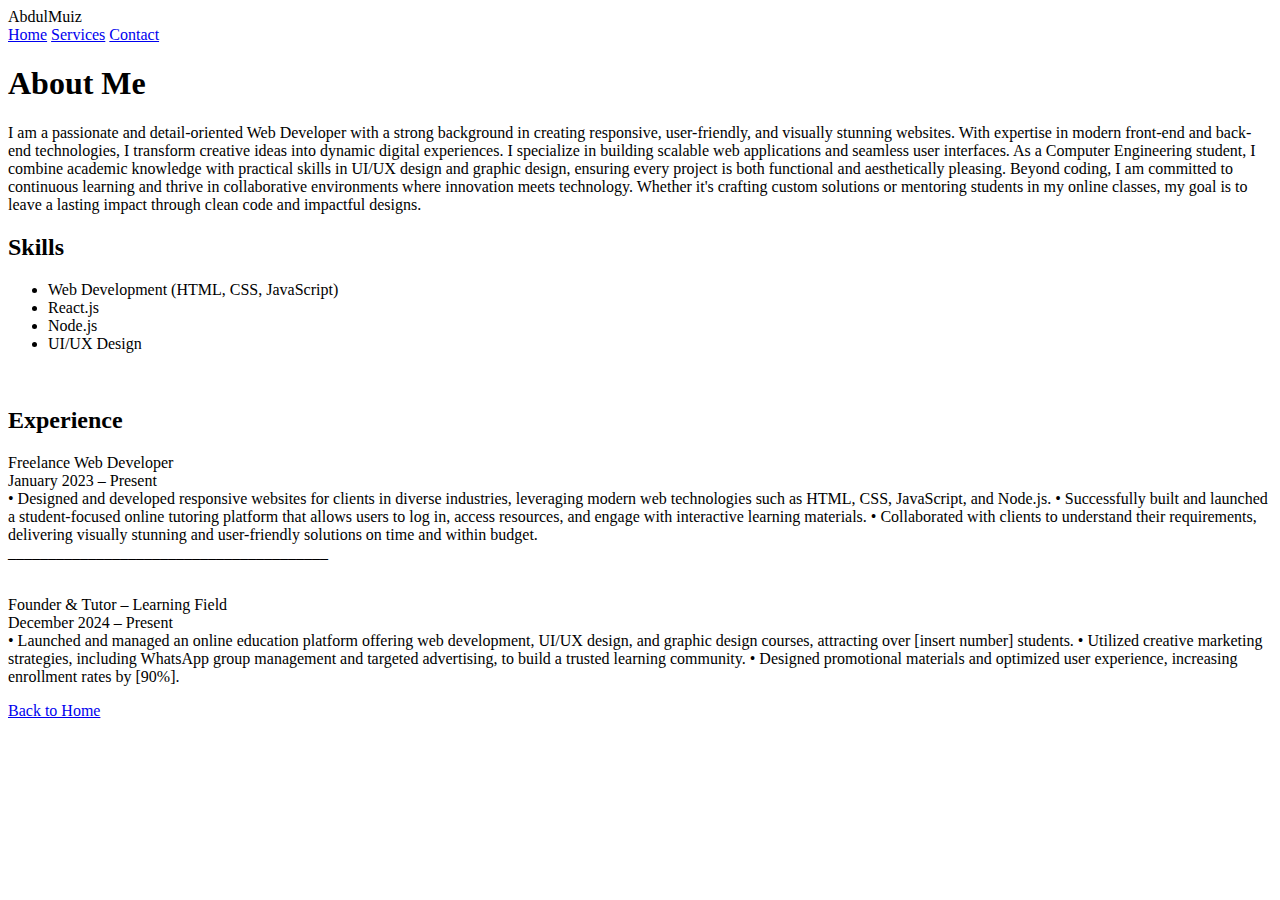
==== portfolio/about.html @ 683ee7f8 "Add files via upload" ====
<!DOCTYPE html>
<html lang="en">
<head>
    <meta charset="UTF-8">
    <meta name="viewport" content="width=device-width, initial-scale=1.0">
    <title>About Me - Abdul Muiz</title>
    <link rel="stylesheet" href="/css/style.css">
    <link href="https://fonts.googleapis.com/css2?family=Inter:wght@400;600;700&display=swap" rel="stylesheet">
</head>
<body>
    <!-- Navigation -->
    <nav class="navbar">
        <div class="container nav-content">
            <div class="logo">AbdulMuiz</div>
            <div class="nav-links">
                <a href="index.html">Home</a>
                <a href="index.html#services">Services</a>
                <a href="index.html#contact">Contact</a>
            </div>
        </div>
    </nav>

    <!-- Detailed About Section -->
    <section class="section">
        <div class="container">
            <div class="blur-container">
                <h1>About Me</h1>
                <div class="about-content">
                    <p>I am a passionate and detail-oriented Web Developer with a strong background in creating responsive, user-friendly, and visually stunning websites. With expertise in modern front-end and back-end technologies, I transform creative ideas into dynamic digital experiences.

                        I specialize in building scalable web applications and seamless user interfaces. As a Computer Engineering student, I combine academic knowledge with practical skills in UI/UX design and graphic design, ensuring every project is both functional and aesthetically pleasing.
                        
                        Beyond coding, I am committed to continuous learning and thrive in collaborative environments where innovation meets technology. Whether it's crafting custom solutions or mentoring students in my online classes, my goal is to leave a lasting impact through clean code and impactful designs.
                        </p>
                    <h2>Skills</h2>
                    <ul>
                        <li>Web Development (HTML, CSS, JavaScript)</li>
                        <li>React.js</li>
                        <li>Node.js</li>
                        <li>UI/UX Design</li>
                    </ul>
                    <img style="width: 80%; border-radius: 20px;" src="/image/plans-1867745_1920.jpg" alt="">
                    <h2>Experience</h2>
                    <p>Freelance Web Developer <br>
                        January 2023 – Present <br>
                        •	Designed and developed responsive websites for clients in diverse industries, leveraging modern web technologies such as HTML, CSS, JavaScript, and Node.js.
                        •	Successfully built and launched a student-focused online tutoring platform that allows users to log in, access resources, and engage with interactive learning materials.
                        •	Collaborated with clients to understand their requirements, delivering visually stunning and user-friendly solutions on time and within budget. <br>
                        ________________________________________ <br> <br>
                       <p> Founder & Tutor – Learning Field <br>
                        December 2024 – Present <br>
                        •	Launched and managed an online education platform offering web development, UI/UX design, and graphic design courses, attracting over [insert number] students.
                        •	Utilized creative marketing strategies, including WhatsApp group management and targeted advertising, to build a trusted learning community.
                        •	Designed promotional materials and optimized user experience, increasing enrollment rates by [90%].</p>
                        </p>
                    <a href="index.html" class="btn">Back to Home</a>
                </div>
            </div>
        </div>
    </section>

    <script src="/js/main.js"></script>
</body>
</html>
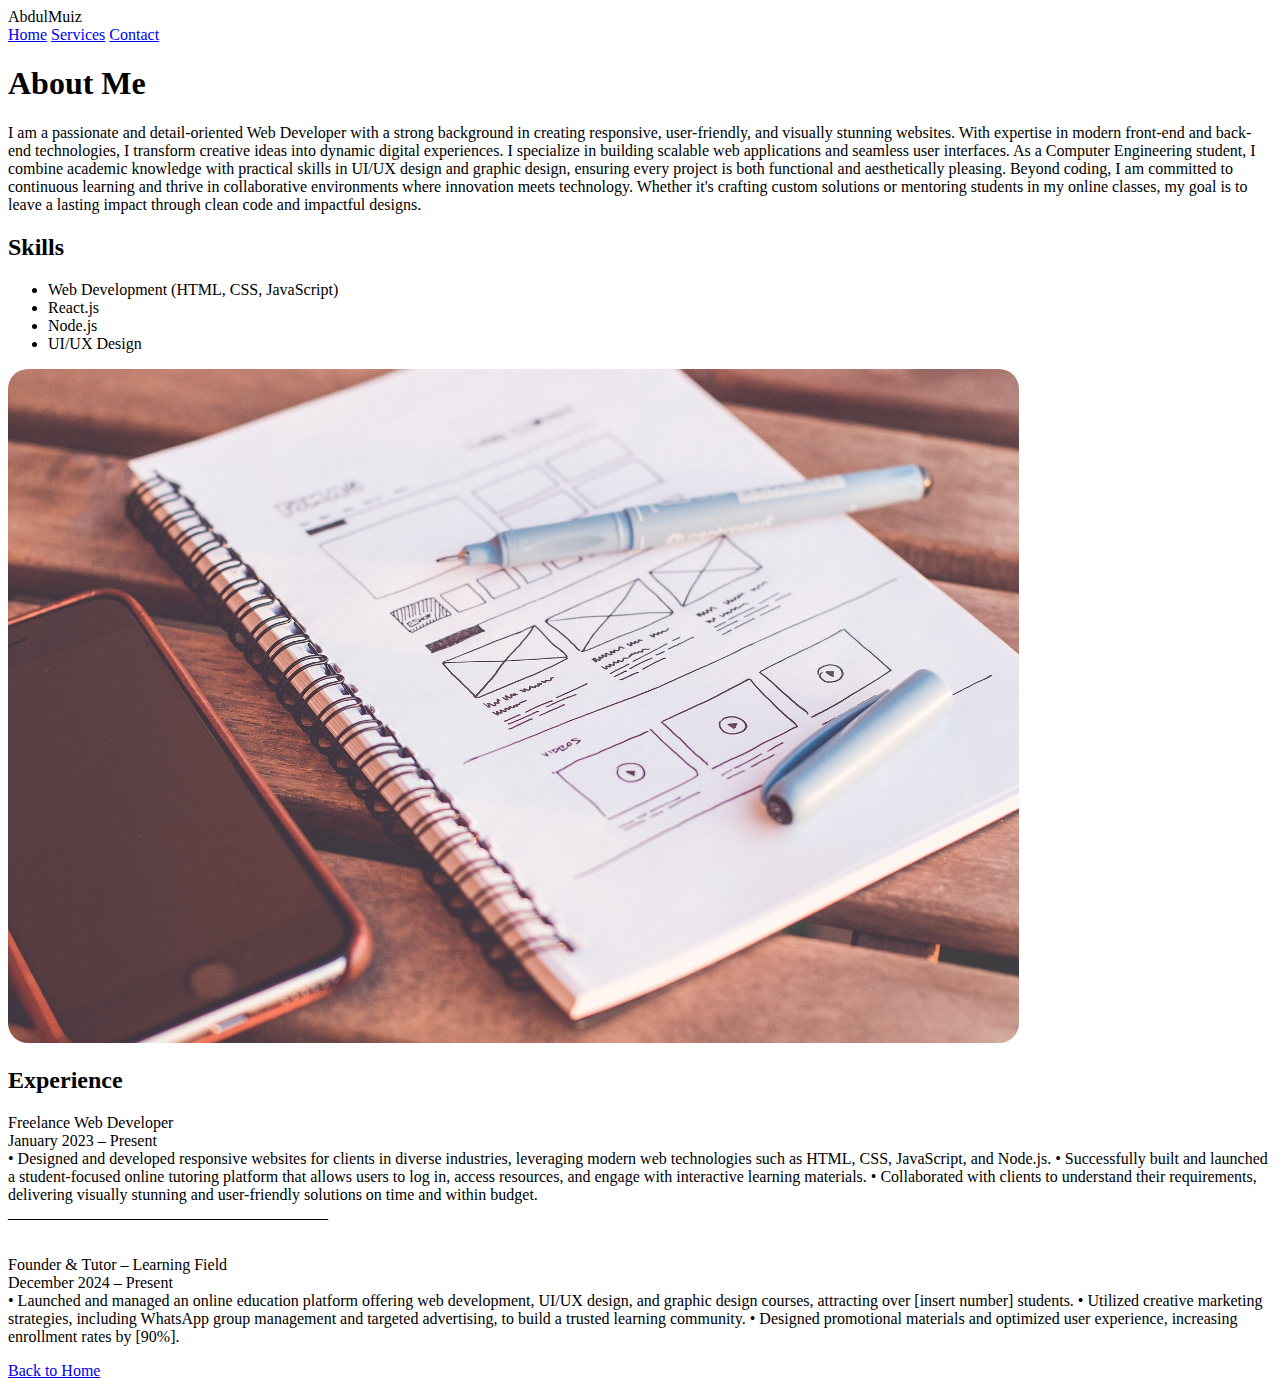
==== commit d1b6fb94: "Add files via upload" ====
--- a/portfolio/about.html
+++ b/portfolio/about.html
@@ -4,7 +4,7 @@
     <meta charset="UTF-8">
     <meta name="viewport" content="width=device-width, initial-scale=1.0">
     <title>About Me - Abdul Muiz</title>
-    <link rel="stylesheet" href="/css/style.css">
+    <link rel="stylesheet" href="/style.css">
     <link href="https://fonts.googleapis.com/css2?family=Inter:wght@400;600;700&display=swap" rel="stylesheet">
 </head>
 <body>
@@ -39,7 +39,7 @@
                         <li>Node.js</li>
                         <li>UI/UX Design</li>
                     </ul>
-                    <img style="width: 80%; border-radius: 20px;" src="/image/plans-1867745_1920.jpg" alt="">
+                    <img style="width: 80%; border-radius: 20px;" src="plans-1867745_1920.jpg" alt="">
                     <h2>Experience</h2>
                     <p>Freelance Web Developer <br>
                         January 2023 – Present <br>
@@ -59,6 +59,6 @@
         </div>
     </section>
 
-    <script src="/js/main.js"></script>
+    <script src="/main.js"></script>
 </body>
 </html>
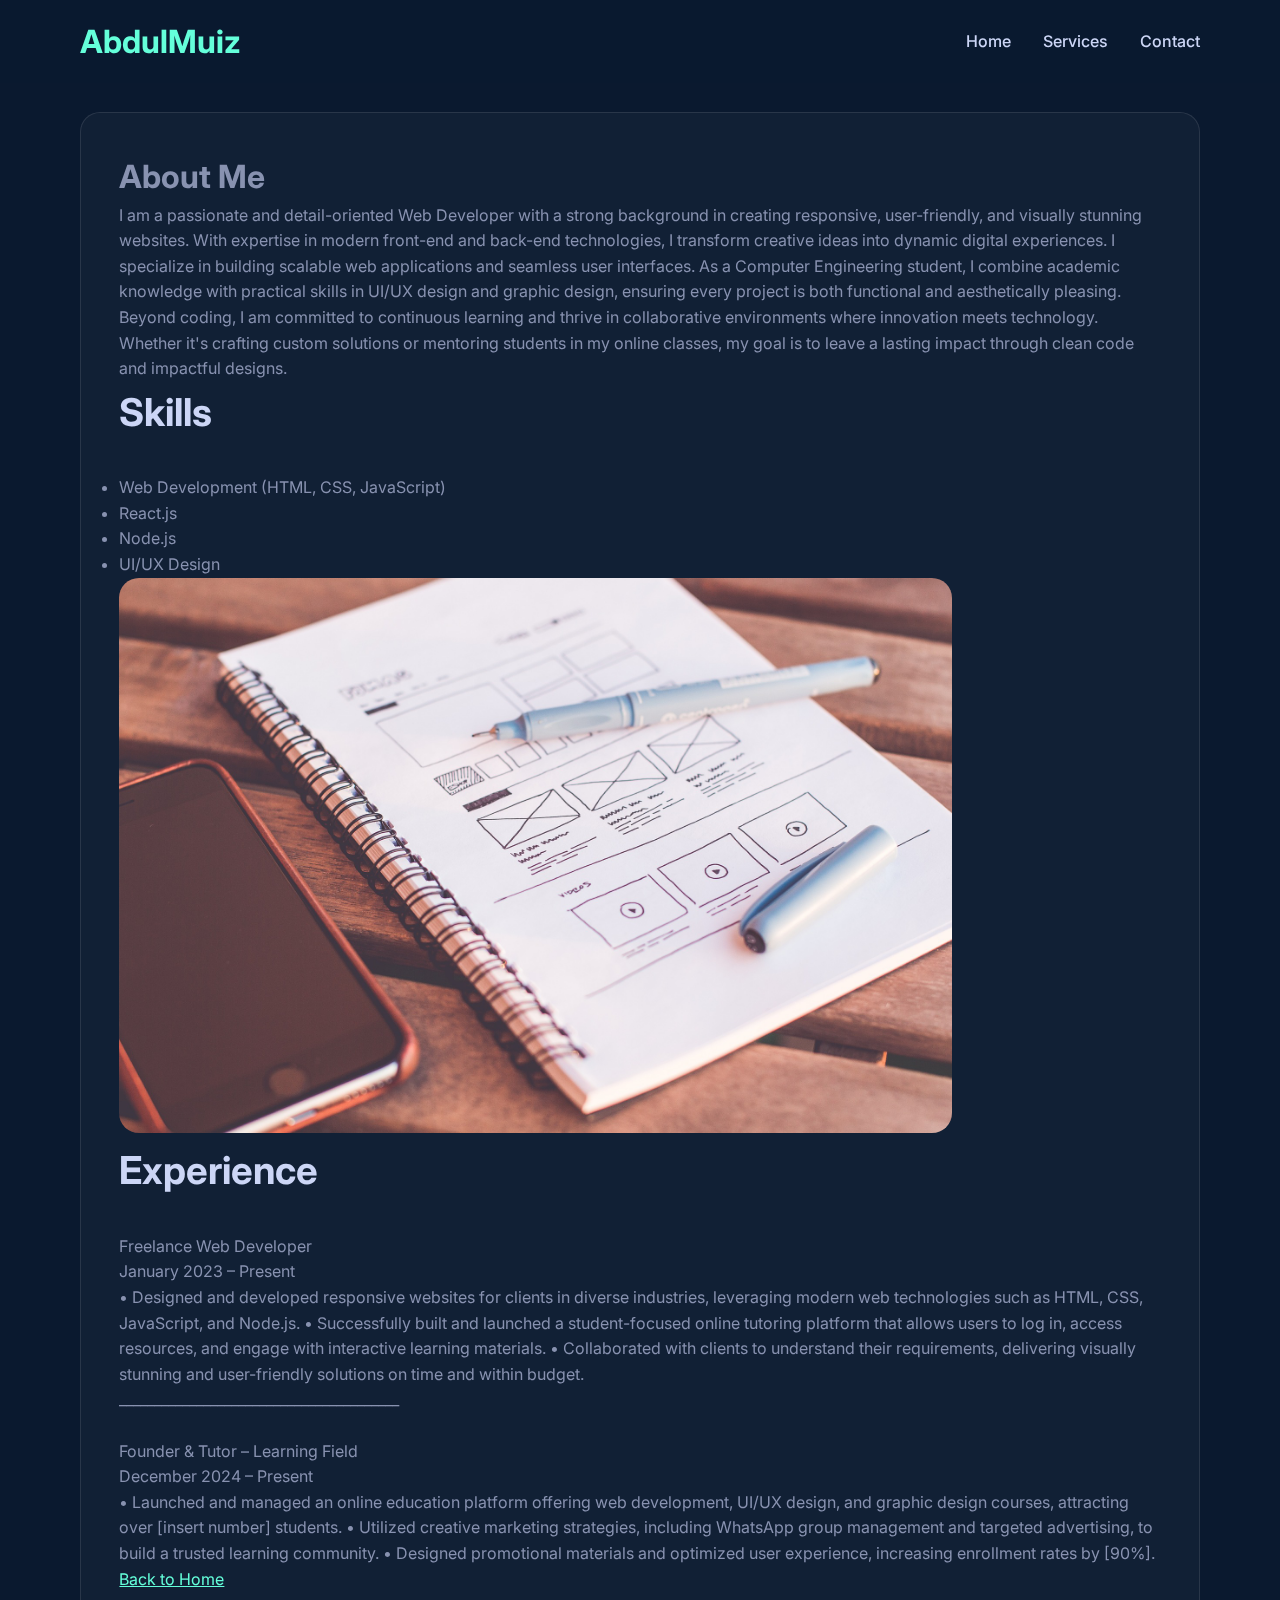
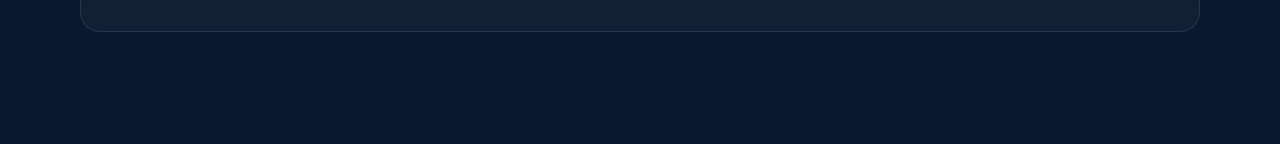
==== commit 87f0c0c0: "Update about.html" ====
--- a/portfolio/about.html
+++ b/portfolio/about.html
@@ -4,7 +4,7 @@
     <meta charset="UTF-8">
     <meta name="viewport" content="width=device-width, initial-scale=1.0">
     <title>About Me - Abdul Muiz</title>
-    <link rel="stylesheet" href="/style.css">
+    <link rel="stylesheet" href="style.css">
     <link href="https://fonts.googleapis.com/css2?family=Inter:wght@400;600;700&display=swap" rel="stylesheet">
 </head>
 <body>
--- a/portfolio/style.css
+++ b/portfolio/style.css
@@ -0,0 +1,243 @@
+/* Reset and base styles */
+:root {
+  --dark-blue: #0a192f;
+  --light-blue: rgba(255, 255, 255, 0.05);
+  --accent: #64ffda;
+  --text: #8892b0;
+  --text-light: #ccd6f6;
+}
+
+* {
+  margin: 0;
+  padding: 0;
+  box-sizing: border-box;
+}
+
+html {
+  scroll-behavior: smooth;
+}
+
+body {
+  font-family: 'Inter', sans-serif;
+  background-color: var(--dark-blue);
+  color: var(--text);
+  line-height: 1.6;
+  overflow-x: hidden;
+}
+
+.container {
+  width: 90%;
+  max-width: 1200px;
+  margin: 0 auto;
+  padding: 0 1rem;
+}
+
+/* Modern Navbar - Enhanced Responsive */
+.navbar {
+  position: fixed;
+  top: 0;
+  left: 0;
+  width: 100%;
+  background: rgba(10, 25, 47, 0.95);
+  backdrop-filter: blur(10px);
+  z-index: 1000;
+  padding: 1rem 0;
+  transition: all 0.3s ease;
+}
+
+.nav-content {
+  display: flex;
+  justify-content: space-between;
+  align-items: center;
+}
+
+.logo {
+  font-size: clamp(1.5rem, 3vw, 2rem);
+  font-weight: 700;
+  color: var(--accent);
+}
+
+.nav-links {
+  display: flex;
+  gap: clamp(1rem, 3vw, 2rem);
+}
+
+.nav-links a {
+  color: var(--text-light);
+  text-decoration: none;
+  font-size: clamp(0.9rem, 1.5vw, 1rem);
+  font-weight: 500;
+  padding: 0.5rem 0;
+  position: relative;
+  transition: color 0.3s ease;
+}
+
+/* Enhanced Blur Container */
+.blur-container {
+  background: rgba(255, 255, 255, 0.03);
+  backdrop-filter: blur(10px);
+  border-radius: clamp(10px, 2vw, 20px);
+  padding: clamp(1.5rem, 3vw, 2.5rem);
+  border: 1px solid rgba(255, 255, 255, 0.1);
+  margin: 1rem 0;
+  transition: transform 0.3s ease;
+}
+
+.blur-container:hover {
+  transform: translateY(-5px);
+}
+
+/* Hero Section - Responsive */
+.hero {
+  min-height: 100vh;
+  display: flex;
+  align-items: center;
+  padding: clamp(70px, 10vh, 100px) 0;
+}
+
+.hero-content {
+  max-width: 800px;
+  width: 100%;
+}
+
+.hero-content h1 {
+  font-size: clamp(2.5rem, 5vw, 4rem);
+  color: var(--text-light);
+  margin-bottom: clamp(1rem, 2vw, 2rem);
+  line-height: 1.1;
+}
+
+.hero-content p {
+  font-size: clamp(1rem, 2vw, 1.2rem);
+  margin-bottom: clamp(1.5rem, 3vw, 2rem);
+}
+
+/* Sections - Responsive Spacing */
+.section {
+  padding: clamp(4rem, 8vw, 6rem) 0;
+}
+
+h2 {
+  font-size: clamp(1.8rem, 3vw, 2.5rem);
+  color: var(--text-light);
+  margin-bottom: clamp(1.5rem, 3vw, 2rem);
+}
+
+/* Services Grid - Responsive */
+.services-grid {
+  display: grid;
+  grid-template-columns: repeat(auto-fit, minmax(min(250px, 100%), 1fr));
+  gap: clamp(1.5rem, 3vw, 2rem);
+  margin-top: clamp(2rem, 4vw, 3rem);
+}
+
+/* About Preview - Responsive */
+.about-preview {
+  display: grid;
+  grid-template-columns: repeat(auto-fit, minmax(min(300px, 100%), 1fr));
+  gap: clamp(2rem, 4vw, 3rem);
+  align-items: center;
+}
+
+.about-preview img {
+  width: 100%;
+  height: auto;
+  max-height: 500px;
+  object-fit: cover;
+  border-radius: 10px;
+}
+
+/* Contact Form - Responsive */
+.contact-form {
+  width: 100%;
+  max-width: 600px;
+  margin: 0 auto;
+}
+
+.form-group input,
+.form-group textarea {
+  width: 100%;
+  padding: clamp(0.8rem, 2vw, 1rem);
+  font-size: clamp(0.9rem, 1.5vw, 1rem);
+}
+
+/* Enhanced Mobile Navigation */
+@media (max-width: 768px) {
+  .nav-toggle {
+    display: flex;
+    z-index: 1001;
+  }
+
+  .nav-links {
+    position: fixed;
+    top: 70px;
+    left: 0;
+    width: 100%;
+    background: rgba(10, 25, 47, 0.98);
+    padding: 1.5rem;
+    flex-direction: column;
+    align-items: center;
+    gap: 1.5rem;
+    transform: translateY(-150%);
+    transition: transform 0.3s ease;
+  }
+
+  .nav-links.active {
+    transform: translateY(0);
+  }
+
+  .about-preview {
+    text-align: center;
+  }
+
+  .service-card {
+    text-align: center;
+  }
+}
+
+/* Small screens */
+@media (max-width: 480px) {
+  .container {
+    width: 95%;
+    padding: 0 0.5rem;
+  }
+
+  .hero-content h1 {
+    font-size: clamp(2rem, 8vw, 2.5rem);
+  }
+
+  .btn {
+    width: 100%;
+    text-align: center;
+  }
+
+  .form-group {
+    margin-bottom: 1rem;
+  }
+}
+
+/* Landscape mode */
+@media (max-height: 500px) and (orientation: landscape) {
+  .hero {
+    min-height: 120vh;
+  }
+
+  .nav-links.active {
+    overflow-y: auto;
+    max-height: 80vh;
+  }
+}
+
+/* High-resolution screens */
+@media (min-width: 1400px) {
+  .container {
+    max-width: 1400px;
+  }
+
+  html {
+    font-size: 18px;
+  }
+}
+.btn {
+  color: #64ffda;
+}